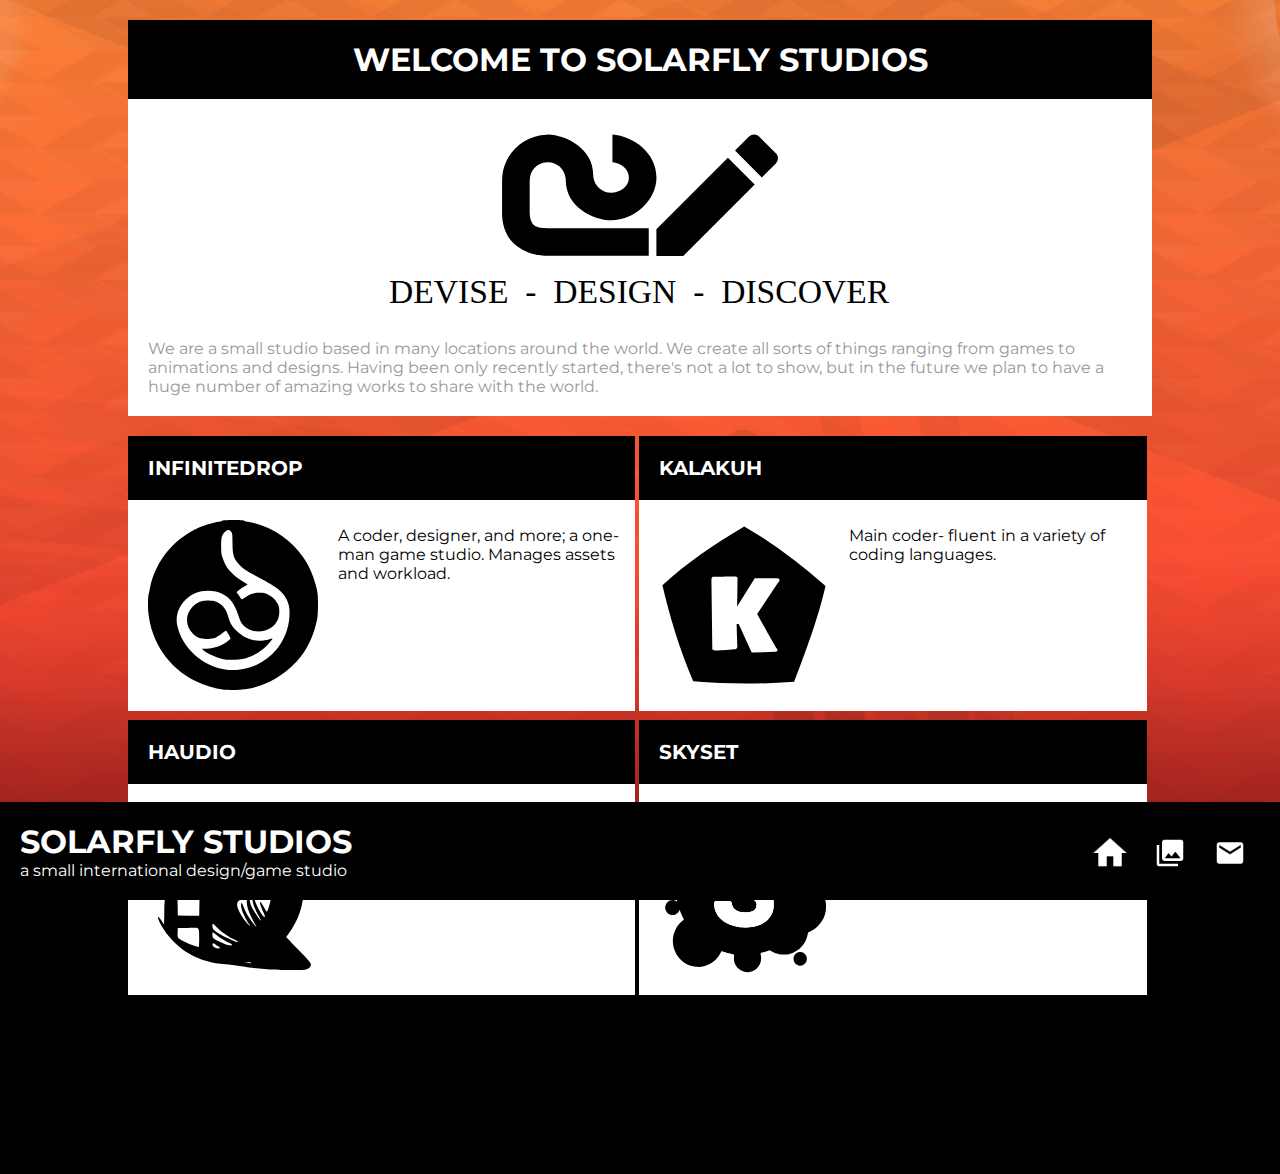
==== index.html @ cde407bc "Home Page Information Added" ====
<!DOCTYPE html>
<html>
    <head>
        <link type="text/css" rel="stylesheet" href="main.css">
        <link href='http://fonts.googleapis.com/css?family=Montserrat:400,700' rel='stylesheet' type='text/css'>
        <link rel="icon" type="image/png" href="favicon.ico">
        <title>Solarfly Studios</title>
    </head>
    <body>
        <div class="title">
            <h1>solarfly studios</h1>
            <p>a small international design/game studio</p>
        </div>
        <div class="nav">
            <table>
                <tr>
                    <td><img class="active" src="Assets/Icons/home.png"></td>
                    <td><a href="#"><img src="Assets/Icons/collections.png"></a></td>
                    <td><a href="#"><img src="Assets/Icons/email.png"></a></td>
                </tr>
            </table>
        </div>
        <div class="content">
            <div class="section">
                <h1>Welcome to Solarfly Studios</h1>
                <img class="centered" src="Assets/Icons/creation.svg">
                <p>We are a small studio based in many locations around the world. We create all sorts of things ranging from games to animations and designs. Having been only recently started, there's not a lot to show, but in the future we plan to have a huge number of amazing works to share with the world.</p>
            </div>
            <ul class="name">
                <li><h1>InfiniteDrop</h1><img src="Assets/Logos/Blank/infinitedrop_blank.svg">
                    <p>A coder, designer, and more; a one-man game studio. Manages assets and workload.</p>
                </li>
                <li><h1>Kalakuh</h1><img src="Assets/Logos/Blank/kalakuh_blank.svg">
                    <p>Main coder- fluent in a variety of coding languages.</p>
                </li>
                <li><h1>Haudio</h1><img src="Assets/Logos/Blank/haudio_blank.svg">
                    <p>A skilled graphic designer who creates the assets used in our games.</p>
                </li>
                <li><h1>Skyset</h1><img src="Assets/Logos/Blank/skyset_blank.svg">
                    <p>I develop the website, do some graphic design, and give ideas for games.</p>
                </li>
            </ul>
            <div class="expander"></div>
        </div>
    </body>
</html>
---- main.css ----
* {
    font-family: "montserrat", sans-serif;
    box-sizing: border-box;
}
body {
    padding: 0;
    margin: 0;
    background-color: black;
    background: black url(Assets/Backgrounds/background.png) no-repeat center center fixed;
    background-size: cover;
    color: white;
}

/*TITLE BAR*/

.title h1, .title p {
    margin: 0;
    color: #fff;
    width: 50%;
}
.title h1 {
    text-transform: uppercase;
}
.title {
    background: black;
    padding: 20px;
    width: 100%;
    position: fixed;
    bottom: 0;
    z-index: 100;
}

/*NAVIGATION*/

.nav table {
    position: fixed;
    float: right;
    right: 20px;
    bottom: 25px;
    border-collapse: collapse;
    color: white;
    z-index: 100;
}
.nav td {
    width: 60px;
    height: 45px;
}
.nav td img {
    transition: all 0.3s;
    -webkit-transition: all 0.3s;
    width: 32px;
    display: block;
    margin: auto;
}
.nav td img:hover {
    width: 40px;
}
@-webkit-keyframes spin {
    from {-webkit-transform: rotateY(0deg);}
    to {-webkit-transform: rotateY(360deg);}
}
.nav td .active {
    animation: spin 2s linear infinite;
    -webkit-animation: spin 2s linear infinite;
    width: 40px;
}

/*PAGE CONTACT*/

.section {
    width: 80%;
    background-color: white;
    margin: 20px auto;
}
.section h1, .name h1 {
    background-color: black;
    text-transform: uppercase;
    padding: 20px;
    margin: 0;
}
.section h1 {
    text-align: center;
}
.section p {
    padding: 20px;
    padding-top: 0;
    color: #999;
    margin: 0;
}
img.centered {
    display: block;
    margin: auto;
    width: 80vmin
}

/*EXPANDER*/

.expander {
    height: 170px;
}

/*NAME TABLE - INDEX.HTML*/

.name {
    list-style: none;
    padding: 0;
    margin: auto;
    width: 80%;
}
.name h1 {
    font-size: 20px;
    z-index: 50;
}
.name li {
    display: inline-block;
    background-color: white;
    width: 49.55%;
    margin-bottom: 5px;
    height: 275px;
    overflow: hidden;
}
.name li img {
    display: block;
    width: 170px;
    margin: 20px;
    float: left;
}
.name li p {
    color: black;
    padding: 10px;
}

/*PAGE SIZE MEDIA QUERY*/

@media (max-width: 640px) {
    .title p {
        display: none;
    }
    .nav table {
        bottom: 35px;
    }
    .nav td {
        width: 50px;    
    }
    .name li {
        width: 100%;
    }
}

@media (max-width: 800px) {
    .name li p {
        display: none;
    }
    .name li img {
        margin: 20px auto;
        float: none;
    }
}
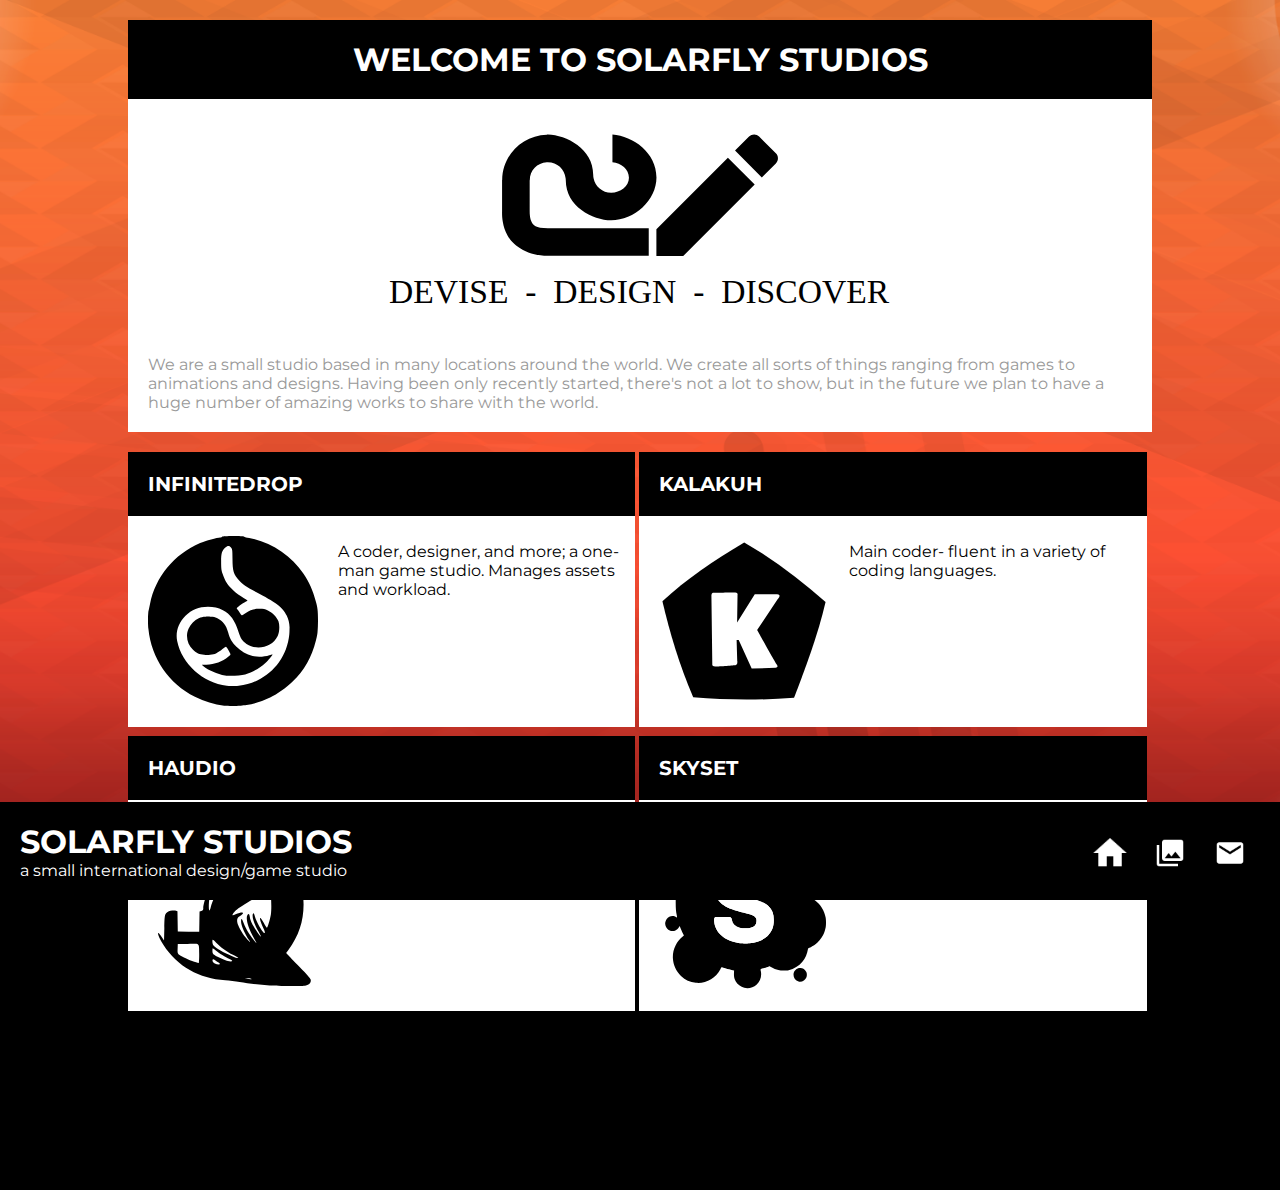
==== commit efb6cada: "Glitch Fix Attempt #2: Decked to decked" ====
--- a/index.html
+++ b/index.html
@@ -7,6 +7,7 @@
         <title>Solarfly Studios</title>
     </head>
     <body>
+        <a href="Game%2520Pages/Decked/decked.html"></a>
         <div class="title">
             <h1>solarfly studios</h1>
             <p>a small international design/game studio</p>
--- a/main.css
+++ b/main.css
@@ -85,7 +85,6 @@
     padding: 20px;
     padding-top: 0;
     color: #999;
-    margin: 0;
 }
 img.centered {
     display: block;
@@ -155,4 +154,20 @@
         margin: 20px auto;
         float: none;
     }
+}
+
+/*GAME PAGES*/
+
+h1 sm {
+    font-size: 15px;
+    margin: 0;
+}
+.no-margin {
+    margin: 0 auto;
+}
+#swfdiv {
+    width: 80%;
+    background: black;
+    padding: 16px;
+    margin: 0;
 }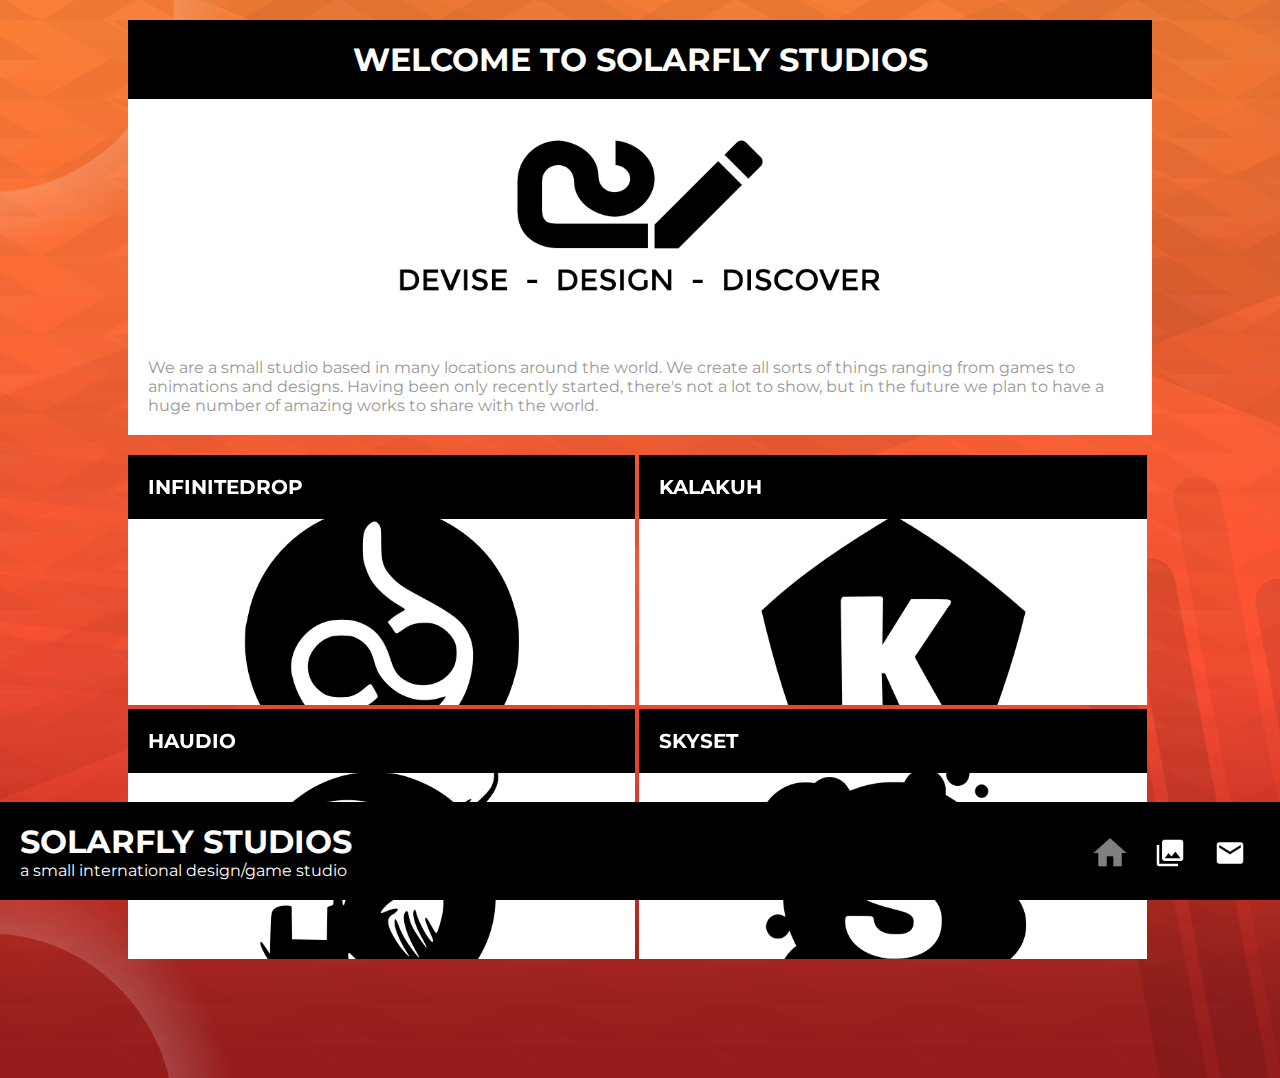
==== commit db546fde: "Major Changes 5/6/2015" ====
--- a/index.html
+++ b/index.html
@@ -4,10 +4,10 @@
         <link type="text/css" rel="stylesheet" href="main.css">
         <link href='http://fonts.googleapis.com/css?family=Montserrat:400,700' rel='stylesheet' type='text/css'>
         <link rel="icon" type="image/png" href="favicon.ico">
+        <meta name="viewport" content="width=device-width, initial-scale=1">
         <title>Solarfly Studios</title>
     </head>
     <body>
-        <a href="Game%2520Pages/Decked/decked.html"></a>
         <div class="title">
             <h1>solarfly studios</h1>
             <p>a small international design/game studio</p>
@@ -24,21 +24,25 @@
         <div class="content">
             <div class="section">
                 <h1>Welcome to Solarfly Studios</h1>
-                <img class="centered" src="Assets/Icons/creation.svg">
+                <img class="centered" src="Assets/Icons/creation.png">
                 <p>We are a small studio based in many locations around the world. We create all sorts of things ranging from games to animations and designs. Having been only recently started, there's not a lot to show, but in the future we plan to have a huge number of amazing works to share with the world.</p>
             </div>
             <ul class="name">
-                <li><h1>InfiniteDrop</h1><img src="Assets/Logos/Blank/infinitedrop_blank.svg">
-                    <p>A coder, designer, and more; a one-man game studio. Manages assets and workload.</p>
+                <li>
+                    <p>A coder, designer, and more; a one-man game studio. Manages assets and workload.</p><h1>InfiniteDrop</h1>
+                    <img src="Assets/Logos/Blank/infinitedrop_blank.png">
                 </li>
-                <li><h1>Kalakuh</h1><img src="Assets/Logos/Blank/kalakuh_blank.svg">
-                    <p>Main coder- fluent in a variety of coding languages.</p>
+                <li>
+                    <p>Main coder- fluent in a variety of coding languages.</p><h1>Kalakuh</h1>
+                    <img src="Assets/Logos/Blank/kalakuh_blank.png">
                 </li>
-                <li><h1>Haudio</h1><img src="Assets/Logos/Blank/haudio_blank.svg">
-                    <p>A skilled graphic designer who creates the assets used in our games.</p>
+                <li>
+                    <p>A skilled graphic designer who creates the assets used in our games.</p><h1>Haudio</h1>
+                    <img src="Assets/Logos/Blank/haudio_blank.png">
                 </li>
-                <li><h1>Skyset</h1><img src="Assets/Logos/Blank/skyset_blank.svg">
-                    <p>I develop the website, do some graphic design, and give ideas for games.</p>
+                <li>
+                    <p>I develop the website, do some graphic design, and give ideas for games.</p><h1>Skyset</h1>
+                    <img src="Assets/Logos/Blank/skyset_blank.png">
                 </li>
             </ul>
             <div class="expander"></div>
--- a/main.css
+++ b/main.css
@@ -5,10 +5,17 @@
 body {
     padding: 0;
     margin: 0;
-    background-color: black;
-    background: black url(Assets/Backgrounds/background.png) no-repeat center center fixed;
+    background: url(Assets/Backgrounds/background.png) black;
     background-size: cover;
     color: white;
+}
+.background {
+    perspective: 1px;
+}
+.background img {
+    position: absolute;
+    z-index: -1;
+    transform: translateZ(-1px) scale(2.4);
 }
 
 /*TITLE BAR*/
@@ -55,14 +62,9 @@
 .nav td img:hover {
     width: 40px;
 }
-@-webkit-keyframes spin {
-    from {-webkit-transform: rotateY(0deg);}
-    to {-webkit-transform: rotateY(360deg);}
-}
 .nav td .active {
-    animation: spin 2s linear infinite;
-    -webkit-animation: spin 2s linear infinite;
     width: 40px;
+    opacity: 0.5;
 }
 
 /*PAGE CONTACT*/
@@ -82,20 +84,20 @@
     text-align: center;
 }
 .section p {
+    color: #999;
     padding: 20px;
-    padding-top: 0;
-    color: #999;
+    
 }
-img.centered {
+.section img.centered {
     display: block;
-    margin: auto;
-    width: 80vmin
+    margin: 10px auto;
+    width: 50vmax;
 }
 
 /*EXPANDER*/
 
 .expander {
-    height: 170px;
+    height: 115px;
 }
 
 /*NAME TABLE - INDEX.HTML*/
@@ -105,33 +107,64 @@
     padding: 0;
     margin: auto;
     width: 80%;
+    -webkit-transform-style: preserve-3d;
 }
 .name h1 {
     font-size: 20px;
-    z-index: 50;
+    overflow: none;
+    width: 100%;
 }
 .name li {
     display: inline-block;
     background-color: white;
     width: 49.55%;
-    margin-bottom: 5px;
-    height: 275px;
     overflow: hidden;
+    position: relative;
+    z-index: 0;
+    perspective: 1px;
+    cursor: default;
+    max-height: 250px;
 }
-.name li img {
+.name img {
     display: block;
-    width: 170px;
-    margin: 20px;
-    float: left;
+    margin: 20px auto;
+    max-width: 275px;
+    top: 30px;
+    position: relative;
+    z-index: 3;
 }
-.name li p {
+.name p {
     color: black;
-    padding: 10px;
+    width: 100%;
+    height: 80px;
+    top: -100%;
+    padding: 25px;
+    background-color: white;
+    transform: translateZ(-1px) scale(2);
+    
+}
+.name p, .name h1 {
+    position: absolute;
+    z-index: 4;
+}
+.name img, .name h1, .name p {
+    transition: all 0.4s;
+    -webkit-transition: all 0.4s;
+}
+.name li:hover > h1 {
+    transform: translateY(190px);
+    -webkit-transform: translateY(190px);
+    padding-right: 80vmin;
+}
+.name li:hover > p {
+    top: 0;
+    height: 200px;
 }
 
 /*PAGE SIZE MEDIA QUERY*/
 
-@media (max-width: 640px) {
+
+@media (max-width: 690px) {
     .title p {
         display: none;
     }
@@ -144,15 +177,8 @@
     .name li {
         width: 100%;
     }
-}
-
-@media (max-width: 800px) {
-    .name li p {
-        display: none;
-    }
-    .name li img {
-        margin: 20px auto;
-        float: none;
+    .expander {
+        height: 140px;    
     }
 }
 
@@ -168,6 +194,6 @@
 #swfdiv {
     width: 80%;
     background: black;
-    padding: 16px;
+    padding: 52px;
     margin: 0;
 }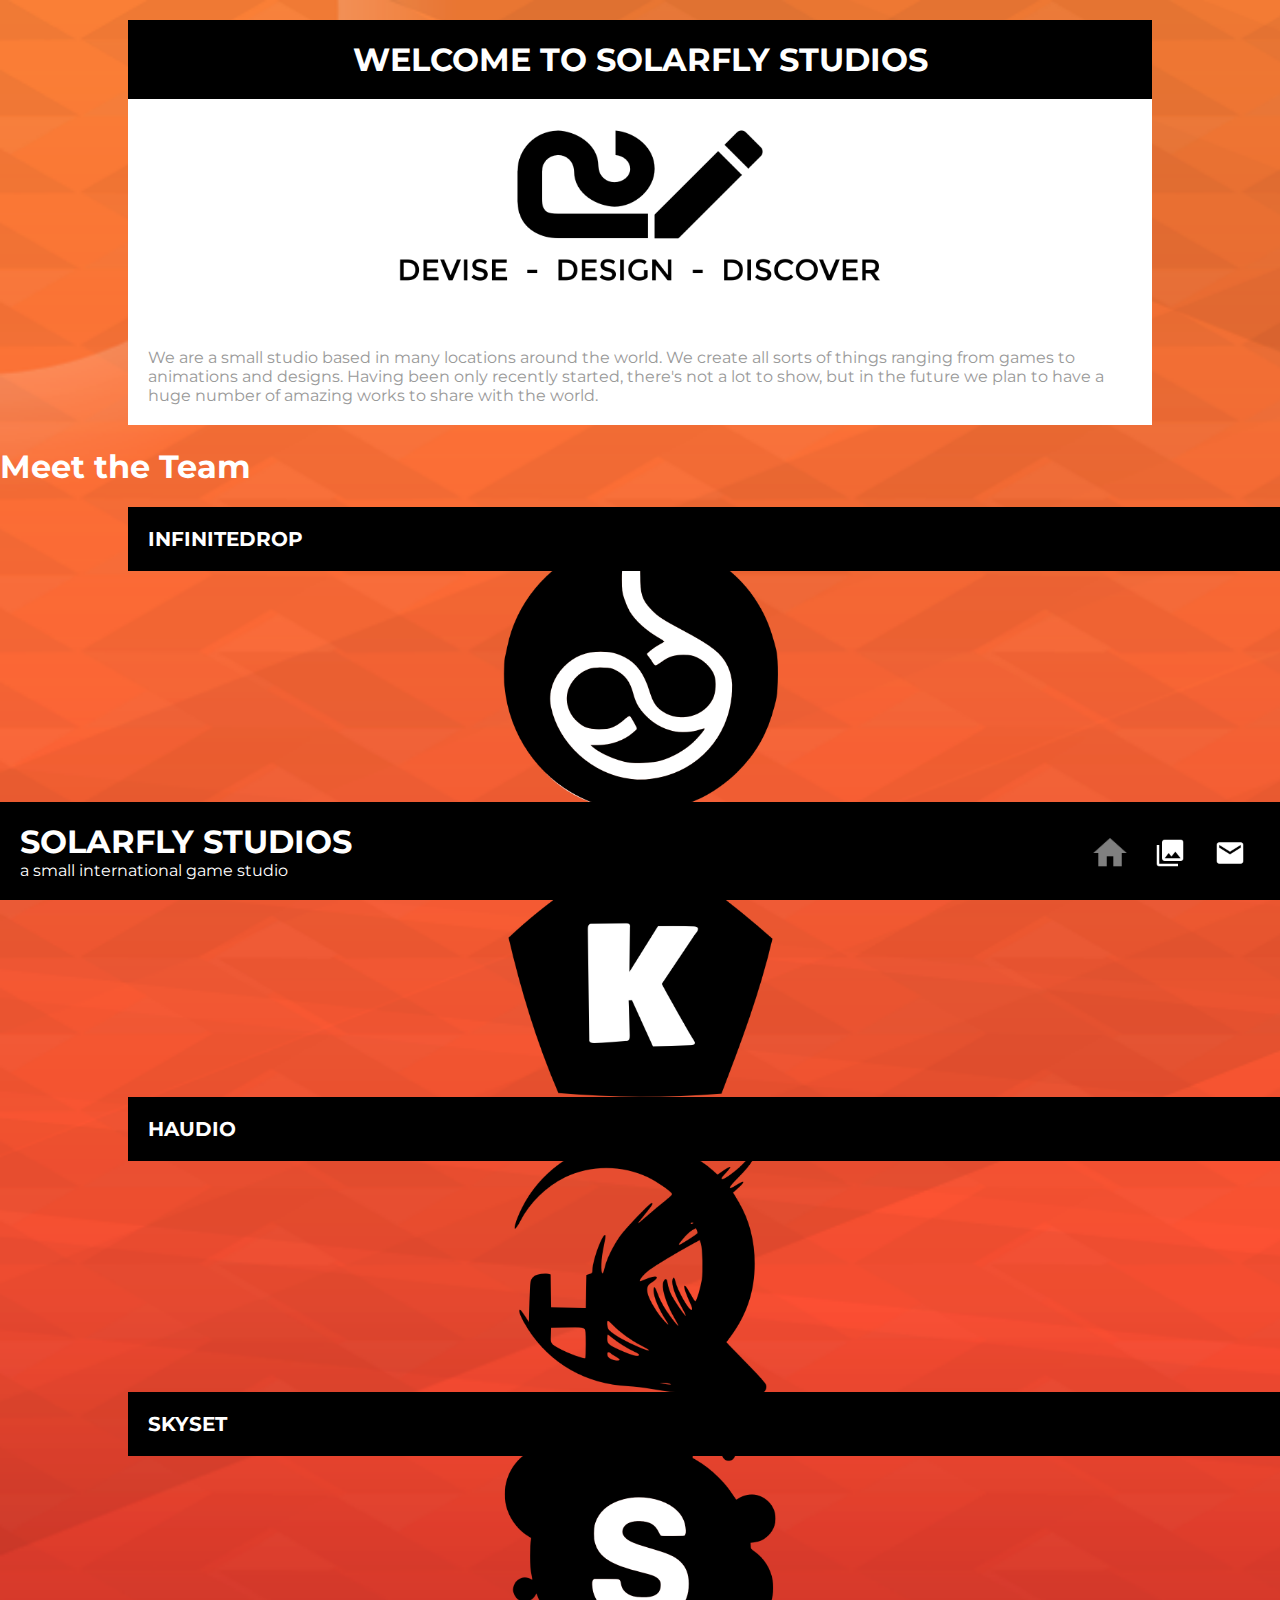
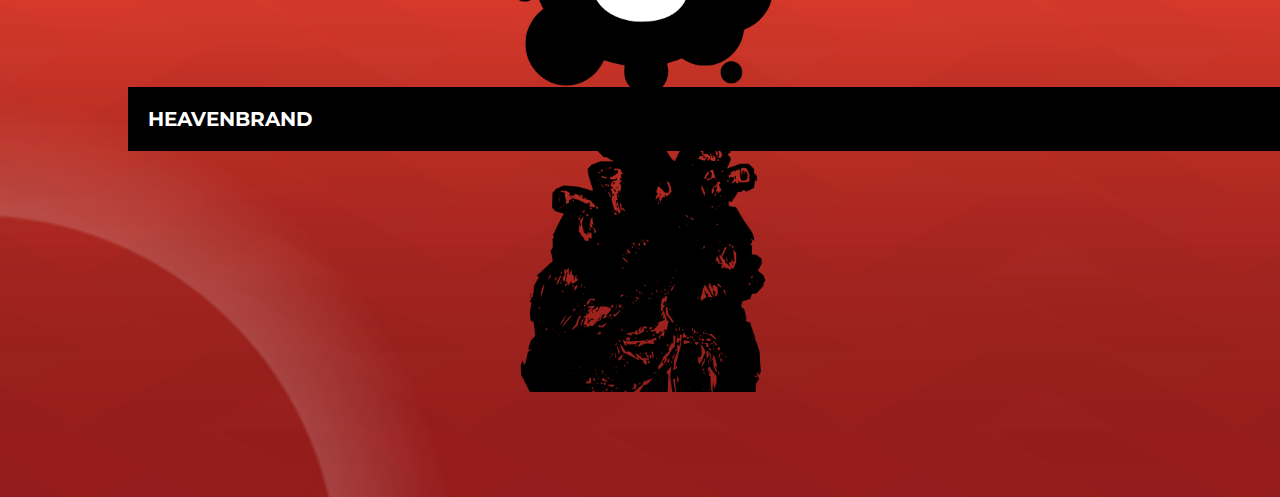
==== commit 8fb62dee: "Member Changes + Heavenbrand" ====
--- a/index.html
+++ b/index.html
@@ -10,7 +10,7 @@
     <body>
         <div class="title">
             <h1>solarfly studios</h1>
-            <p>a small international design/game studio</p>
+            <p>a small international game studio</p>
         </div>
         <div class="nav">
             <table>
@@ -27,24 +27,31 @@
                 <img class="centered" src="Assets/Icons/creation.png">
                 <p>We are a small studio based in many locations around the world. We create all sorts of things ranging from games to animations and designs. Having been only recently started, there's not a lot to show, but in the future we plan to have a huge number of amazing works to share with the world.</p>
             </div>
-            <ul class="name">
-                <li>
-                    <p>A coder, designer, and more; a one-man game studio. Manages assets and workload.</p><h1>InfiniteDrop</h1>
+            <h1 class="sectiontitle">Meet the Team</h1>
+            <div class="name">
+                <div class="list">
+                <div>
+                    <p>A coder, designer, and composer. Acts primarily as a manager.</p><h1>InfiniteDrop</h1>
                     <img src="Assets/Logos/Blank/infinitedrop_blank.png">
-                </li>
-                <li>
+                </div>
+                <div>
                     <p>Main coder- fluent in a variety of coding languages.</p><h1>Kalakuh</h1>
                     <img src="Assets/Logos/Blank/kalakuh_blank.png">
-                </li>
-                <li>
-                    <p>A skilled graphic designer who creates the assets used in our games.</p><h1>Haudio</h1>
+                </div>
+                <div>
+                    <p>A skilled designer, lead artist for the team.</p><h1>Haudio</h1>
                     <img src="Assets/Logos/Blank/haudio_blank.png">
-                </li>
-                <li>
-                    <p>I develop the website, do some graphic design, and give ideas for games.</p><h1>Skyset</h1>
+                </div>
+                <div>
+                    <p>Lead web designer and secondary artist.</p><h1>Skyset</h1>
                     <img src="Assets/Logos/Blank/skyset_blank.png">
-                </li>
-            </ul>
+                </div>
+                <div>
+                    <p>Incredible artist and composer; works as lead composer.</p><h1>Heavenbrand</h1>
+                    <img src="Assets/Logos/Blank/heavenbrand_blank.png">
+                </div>
+                </div>
+            </div>
             <div class="expander"></div>
         </div>
     </body>
--- a/main.css
+++ b/main.css
@@ -1,44 +1,53 @@
 * {
     font-family: "montserrat", sans-serif;
-    box-sizing: border-box;
-}
+    -moz-box-sizing: border-box;
+    box-sizing: border-box
+    }
+
 body {
     padding: 0;
     margin: 0;
     background: url(Assets/Backgrounds/background.png) black;
+    -webkit-background-size: cover;
     background-size: cover;
-    color: white;
-}
+    color: white
+    }
+
 .background {
-    perspective: 1px;
-}
+    perspective: 1px
+    }
+
 .background img {
     position: absolute;
     z-index: -1;
-    transform: translateZ(-1px) scale(2.4);
-}
+    -moz-transform: translatez(-1px) scale(2.4);
+    -ms-transform: translatez(-1px) scale(2.4);
+    -o-transform: translatez(-1px) scale(2.4);
+    -webkit-transform: translatez(-1px) scale(2.4);
+    transform: translatez(-1px) scale(2.4)
+    }
 
 /*TITLE BAR*/
-
 .title h1, .title p {
     margin: 0;
     color: #fff;
-    width: 50%;
-}
+    width: 50%
+    }
+
 .title h1 {
-    text-transform: uppercase;
-}
+    text-transform: uppercase
+    }
+
 .title {
     background: black;
     padding: 20px;
     width: 100%;
     position: fixed;
     bottom: 0;
-    z-index: 100;
-}
+    z-index: 100
+    }
 
 /*NAVIGATION*/
-
 .nav table {
     position: fixed;
     float: right;
@@ -46,74 +55,84 @@
     bottom: 25px;
     border-collapse: collapse;
     color: white;
-    z-index: 100;
-}
+    z-index: 100
+    }
+
 .nav td {
     width: 60px;
-    height: 45px;
-}
+    height: 45px
+    }
+
 .nav td img {
+    -moz-transition: all 0.3s;
+    -o-transition: all 0.3s;
+    -webkit-transition: all 0.3s;
     transition: all 0.3s;
-    -webkit-transition: all 0.3s;
     width: 32px;
     display: block;
-    margin: auto;
-}
+    margin: auto
+    }
+
 .nav td img:hover {
-    width: 40px;
-}
+    width: 40px
+    }
+
 .nav td .active {
     width: 40px;
-    opacity: 0.5;
-}
+    -ms-filter: "progid:DXImageTransform.Microsoft.Alpha(Opacity=50)";
+    filter: alpha(opacity=50);
+    opacity: 0.5
+    }
 
 /*PAGE CONTACT*/
-
 .section {
     width: 80%;
     background-color: white;
-    margin: 20px auto;
-}
+    margin: 20px auto
+    }
+
 .section h1, .name h1 {
     background-color: black;
     text-transform: uppercase;
     padding: 20px;
-    margin: 0;
-}
+    margin: 0
+    }
+
 .section h1 {
-    text-align: center;
-}
+    text-align: center
+    }
+
 .section p {
     color: #999;
-    padding: 20px;
-    
-}
+    padding: 20px
+    }
+
 .section img.centered {
     display: block;
-    margin: 10px auto;
-    width: 50vmax;
-}
+    margin: auto;
+    width: 50vmax
+    }
 
 /*EXPANDER*/
-
 .expander {
-    height: 115px;
-}
+    height: 115px
+    }
 
 /*NAME TABLE - INDEX.HTML*/
-
 .name {
     list-style: none;
     padding: 0;
     margin: auto;
     width: 80%;
-    -webkit-transform-style: preserve-3d;
-}
+    }
+
 .name h1 {
     font-size: 20px;
     overflow: none;
     width: 100%;
-}
+    z-index: 4
+    }
+
 .name li {
     display: inline-block;
     background-color: white;
@@ -123,16 +142,18 @@
     z-index: 0;
     perspective: 1px;
     cursor: default;
-    max-height: 250px;
-}
+    max-height: 250px
+    }
+
 .name img {
     display: block;
     margin: 20px auto;
     max-width: 275px;
     top: 30px;
     position: relative;
-    z-index: 3;
-}
+    z-index: 1
+    }
+
 .name p {
     color: black;
     width: 100%;
@@ -140,60 +161,53 @@
     top: -100%;
     padding: 25px;
     background-color: white;
-    transform: translateZ(-1px) scale(2);
-    
-}
+    -moz-transform: translatez(-1px) scale(2);
+    -ms-transform: translatez(-1px) scale(2);
+    -o-transform: translatez(-1px) scale(2);
+    -webkit-transform: translatez(-1px) scale(2);
+    transform: translatez(-1px) scale(2);
+    z-index: 3
+    }
+
 .name p, .name h1 {
-    position: absolute;
-    z-index: 4;
-}
+    position: absolute
+    }
+
 .name img, .name h1, .name p {
-    transition: all 0.4s;
+    -moz-transition: all 0.4s;
+    -o-transition: all 0.4s;
     -webkit-transition: all 0.4s;
-}
+    transition: all 0.4s
+    }
+
 .name li:hover > h1 {
-    transform: translateY(190px);
-    -webkit-transform: translateY(190px);
-    padding-right: 80vmin;
-}
+    -moz-transform: translatey(190px);
+    -ms-transform: translatey(190px);
+    -o-transform: translatey(190px);
+    -webkit-transform: translatey(190px);
+    transform: translatey(190px);
+    padding-right: 800px
+    }
+
 .name li:hover > p {
     top: 0;
-    height: 200px;
-}
+    height: 200px
+    }
 
 /*PAGE SIZE MEDIA QUERY*/
-
-
-@media (max-width: 690px) {
-    .title p {
-        display: none;
-    }
-    .nav table {
-        bottom: 35px;
-    }
-    .nav td {
-        width: 50px;    
-    }
-    .name li {
-        width: 100%;
-    }
-    .expander {
-        height: 140px;    
-    }
-}
-
 /*GAME PAGES*/
-
 h1 sm {
     font-size: 15px;
-    margin: 0;
-}
+    margin: 0
+    }
+
 .no-margin {
-    margin: 0 auto;
-}
+    margin: 0 auto
+    }
+
 #swfdiv {
     width: 80%;
     background: black;
     padding: 52px;
-    margin: 0;
-}+    margin: 0
+    }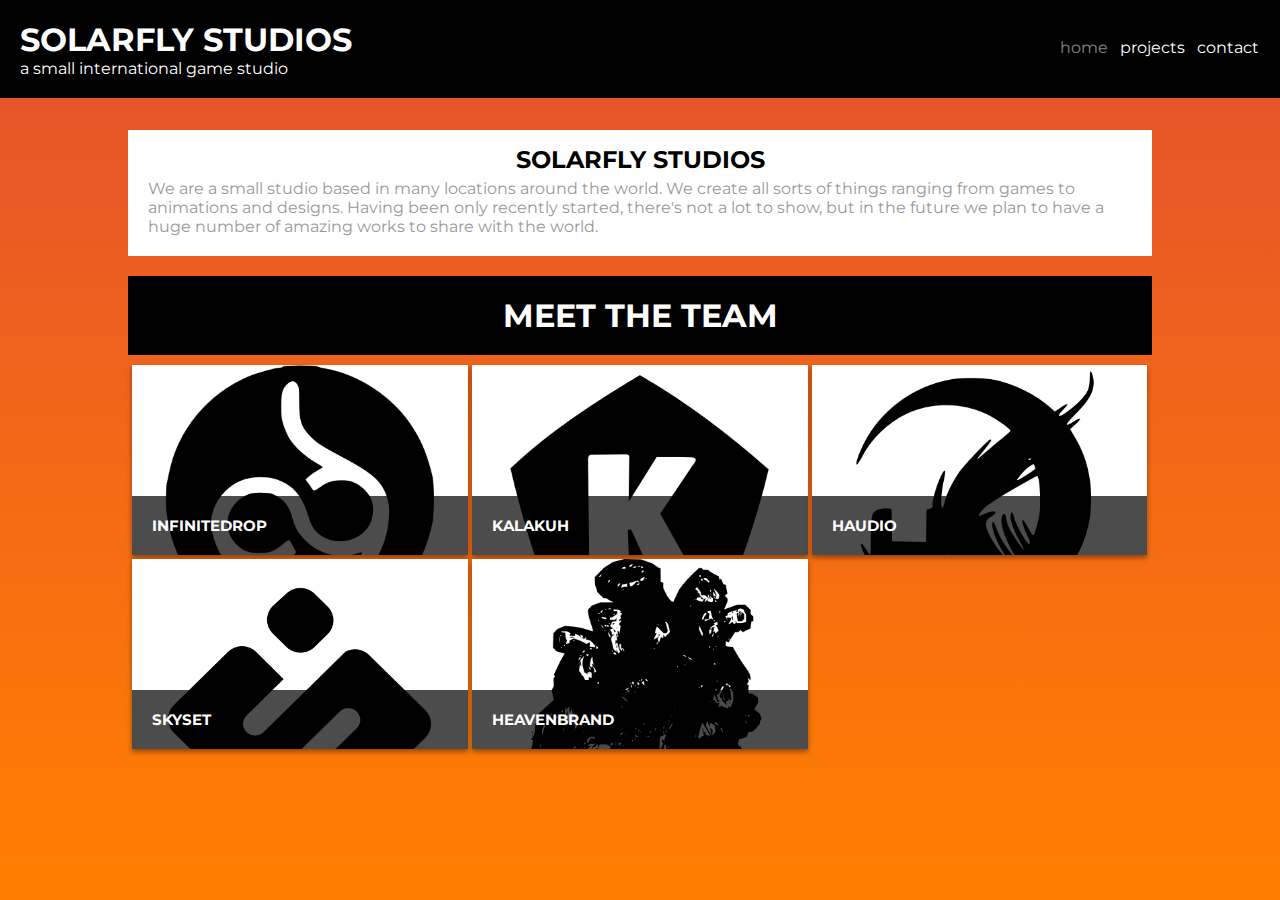
==== commit 6b36de6e: "Final Redesign" ====
--- a/index.html
+++ b/index.html
@@ -15,23 +15,23 @@
         <div class="nav">
             <table>
                 <tr>
-                    <td><img class="active" src="Assets/Icons/home.png"></td>
-                    <td><a href="#"><img src="Assets/Icons/collections.png"></a></td>
-                    <td><a href="#"><img src="Assets/Icons/email.png"></a></td>
+                    <td><a href="#" class="active">home</a></td>
+                    <td><a href="projects.html">projects</a></td>
+                    <td><a href="#">contact</a></td>
                 </tr>
             </table>
         </div>
+        <div class="expander"></div>
         <div class="content">
             <div class="section">
-                <h1>Welcome to Solarfly Studios</h1>
-                <img class="centered" src="Assets/Icons/creation.png">
+                <h2>SOLARFLY STUDIOS</h2>
                 <p>We are a small studio based in many locations around the world. We create all sorts of things ranging from games to animations and designs. Having been only recently started, there's not a lot to show, but in the future we plan to have a huge number of amazing works to share with the world.</p>
             </div>
             <h1 class="sectiontitle">Meet the Team</h1>
             <div class="name">
                 <div class="list">
                 <div>
-                    <p>A coder, designer, and composer. Acts primarily as a manager.</p><h1>InfiniteDrop</h1>
+                    <p>A one-man game studio; codes, designs, and manages media and members.</p><h1>InfiniteDrop</h1>
                     <img src="Assets/Logos/Blank/infinitedrop_blank.png">
                 </div>
                 <div>
@@ -47,12 +47,11 @@
                     <img src="Assets/Logos/Blank/skyset_blank.png">
                 </div>
                 <div>
-                    <p>Incredible artist and composer; works as lead composer.</p><h1>Heavenbrand</h1>
+                    <p>Incredible artist; works as lead composer.</p><h1>Heavenbrand</h1>
                     <img src="Assets/Logos/Blank/heavenbrand_blank.png">
                 </div>
                 </div>
             </div>
-            <div class="expander"></div>
         </div>
     </body>
 </html>--- a/main.css
+++ b/main.css
@@ -6,25 +6,9 @@
 
 body {
     padding: 0;
-    margin: 0;
-    background: url(Assets/Backgrounds/background.png) black;
-    -webkit-background-size: cover;
-    background-size: cover;
+    margin: 130px 0 20px 0;
+    background: linear-gradient(rgb(229, 79, 47),rgb(255, 128, 0)) fixed;
     color: white
-    }
-
-.background {
-    perspective: 1px
-    }
-
-.background img {
-    position: absolute;
-    z-index: -1;
-    -moz-transform: translatez(-1px) scale(2.4);
-    -ms-transform: translatez(-1px) scale(2.4);
-    -o-transform: translatez(-1px) scale(2.4);
-    -webkit-transform: translatez(-1px) scale(2.4);
-    transform: translatez(-1px) scale(2.4)
     }
 
 /*TITLE BAR*/
@@ -40,10 +24,10 @@
 
 .title {
     background: black;
+    top: 0;
     padding: 20px;
     width: 100%;
     position: fixed;
-    bottom: 0;
     z-index: 100
     }
 
@@ -52,36 +36,50 @@
     position: fixed;
     float: right;
     right: 20px;
-    bottom: 25px;
+    top: 25px;
     border-collapse: collapse;
     color: white;
     z-index: 100
     }
-
 .nav td {
     width: 60px;
-    height: 45px
-    }
-
-.nav td img {
-    -moz-transition: all 0.3s;
-    -o-transition: all 0.3s;
-    -webkit-transition: all 0.3s;
-    transition: all 0.3s;
-    width: 32px;
-    display: block;
-    margin: auto
-    }
-
-.nav td img:hover {
-    width: 40px
-    }
-
-.nav td .active {
+    height: 45px;
+    border-left: rgba(0,0,0,0) solid 10px;
+    }
+
+.nav td a {
+    color: white;
+    text-decoration: none;
+    transition: 0.3s color
+    }
+.nav td a:hover {
+    color: rgb(229, 79, 47);
+}
+.nav td a.active {
+    color: white;
+    cursor: default;
     width: 40px;
     -ms-filter: "progid:DXImageTransform.Microsoft.Alpha(Opacity=50)";
     filter: alpha(opacity=50);
+    -ms-filter: "progid:DXImageTransform.Microsoft.Alpha(Opacity=50)";
+    filter: alpha(opacity=50);
     opacity: 0.5
+    }
+.nav h2 {
+    position: fixed;
+    font-size: 15px;
+    top: 500px;
+    z-index: 7;
+}
+
+/*UNIVERSAL ELEMENTS*/
+h1.sectiontitle {
+    background-color: black;
+    text-transform: uppercase;
+    padding: 20px;
+    margin: 10px auto;
+    width: 80%;
+    text-align: center
     }
 
 /*PAGE CONTACT*/
@@ -97,108 +95,197 @@
     padding: 20px;
     margin: 0
     }
-
-.section h1 {
+.section h2 {
+    position: relative;
+    color: black;
+    background-color: white;
+    top: 15px;
+}
+.section h1, h2 {
     text-align: center
     }
 
 .section p {
     color: #999;
-    padding: 20px
+    padding: 20px;
+    padding-top: 0;
     }
 
 .section img.centered {
     display: block;
-    margin: auto;
-    width: 50vmax
-    }
-
-/*EXPANDER*/
-.expander {
-    height: 115px
+    margin: 20px auto 0 auto;
+    width: 70vw
+    }
+
+.section img + p {
+    margin-top: 0
     }
 
 /*NAME TABLE - INDEX.HTML*/
 .name {
-    list-style: none;
     padding: 0;
     margin: auto;
-    width: 80%;
+    width: 80%
+    }
+
+.name .list {
+    position: relative;
+    left: 0.3vw
     }
 
 .name h1 {
-    font-size: 20px;
+    bottom: 0;
+    font-size: 15px;
     overflow: none;
     width: 100%;
+    background-color: rgba(0,0,0,0.7);
     z-index: 4
     }
 
-.name li {
+.name .list div {
     display: inline-block;
     background-color: white;
-    width: 49.55%;
     overflow: hidden;
     position: relative;
     z-index: 0;
-    perspective: 1px;
     cursor: default;
-    max-height: 250px
+    height: 190px;
+    width: 32.8%;
+    margin-right: 0;
+    box-shadow: 0 3px 5px rgba(0,0,0,0.4);
     }
 
 .name img {
-    display: block;
-    margin: 20px auto;
-    max-width: 275px;
-    top: 30px;
-    position: relative;
-    z-index: 1
+    width: 80%;
+    bottom: 0;
+    position: relative;
+    z-index: -1;
+    margin: auto;
+    display: block
     }
 
 .name p {
     color: black;
     width: 100%;
-    height: 80px;
-    top: -100%;
+    height: 110%;
+    top: -120%;
     padding: 25px;
-    background-color: white;
-    -moz-transform: translatez(-1px) scale(2);
-    -ms-transform: translatez(-1px) scale(2);
-    -o-transform: translatez(-1px) scale(2);
-    -webkit-transform: translatez(-1px) scale(2);
-    transform: translatez(-1px) scale(2);
+    background-color: rgba(255,255,255,0.97);
     z-index: 3
-    }
+}
 
 .name p, .name h1 {
     position: absolute
-    }
-
-.name img, .name h1, .name p {
-    -moz-transition: all 0.4s;
-    -o-transition: all 0.4s;
-    -webkit-transition: all 0.4s;
-    transition: all 0.4s
-    }
-
-.name li:hover > h1 {
-    -moz-transform: translatey(190px);
-    -ms-transform: translatey(190px);
-    -o-transform: translatey(190px);
-    -webkit-transform: translatey(190px);
-    transform: translatey(190px);
-    padding-right: 800px
-    }
-
-.name li:hover > p {
-    top: 0;
-    height: 200px
-    }
+}
+.name p, .name div, .name h1 {
+    transition: all 0.3s;
+    -webkit-transition: all 0.3s;
+}
+
+.name .list div:hover {
+    box-shadow: 0 4px 25px rgba(0,0,0,0.4);
+}
+.name .list div:hover > p {
+    top: -20px;
+    }
+.name .list div:hover > h1 {
+    padding: 5px 20px;
+}
 
 /*PAGE SIZE MEDIA QUERY*/
+
+@media screen and (max-width: 690px) {
+    .title p {
+        display: none;
+    }
+    .nav table {
+        margin-bottom: -4px;
+    }
+    .nav td {
+        width: 50px;    
+        display: block;
+        width: 100px;
+        height: 25px;
+        text-align: center;
+    }
+    .name img {
+        left: 0;
+        width: 150px;
+    }
+    .name .list {
+        left:0;    
+    }
+    .name .list div {
+        width: 49%;
+    }
+    body {
+        margin-top: 140px;    
+    }
+}
+
+/*PROJECTS*/
+
+.game {
+    margin: auto;
+    margin-bottom: 25px;
+    height: 300px;
+    background-color: white;
+    position: relative;
+    box-shadow: 0 3px 5px rgba(0,0,0,0.4);
+    transition: 0.3s box-shadow;
+    overflow: hidden;
+    width: 65%;
+}
+.game.time {
+    background: white url(Assets/Logos/Time4You/time4you2.png) no-repeat;
+    background-size: cover;
+    background-position: center;
+}
+.game.deck {
+    background: white url(Assets/Logos/DECKED/decked2.png) center center;
+    background-size: cover;
+}
+.game .desc {
+    position: absolute;
+    bottom: 0;
+    width: 100%;
+    background: linear-gradient(rgba(0,0,0,0.6),rgba(0,0,0,0.6));
+    padding: 5px;
+    padding-bottom: 0px;
+    z-index: 5;
+}
+.game .desc h1 {
+    text-align: left;
+    margin-top: 6px;
+    font-size: 25px;
+    padding: 0 10px;
+    background: none;
+}
+.game .desc p {
+    color: white;
+    padding-left: 10px;
+    padding-bottom: 10px;
+    margin: 0;
+    position: relative;
+    font-size: 15px;
+    overflow: hidden;
+    height: 75%;
+}
+.game:hover {
+    box-shadow: 0 6px 15px rgba(0,0,0,0.4);
+}
+.game a {
+    position: absolute;
+    width: 100%;
+    height: 100%;
+    z-index: 8;
+}
+
 /*GAME PAGES*/
+
 h1 sm {
     font-size: 15px;
-    margin: 0
+    margin-top: -10px;
     }
 
 .no-margin {
@@ -207,7 +294,9 @@
 
 #swfdiv {
     width: 80%;
+    height: 600px;
     background: black;
-    padding: 52px;
-    margin: 0
-    }+    margin: auto;
+    }
+iframe {
+}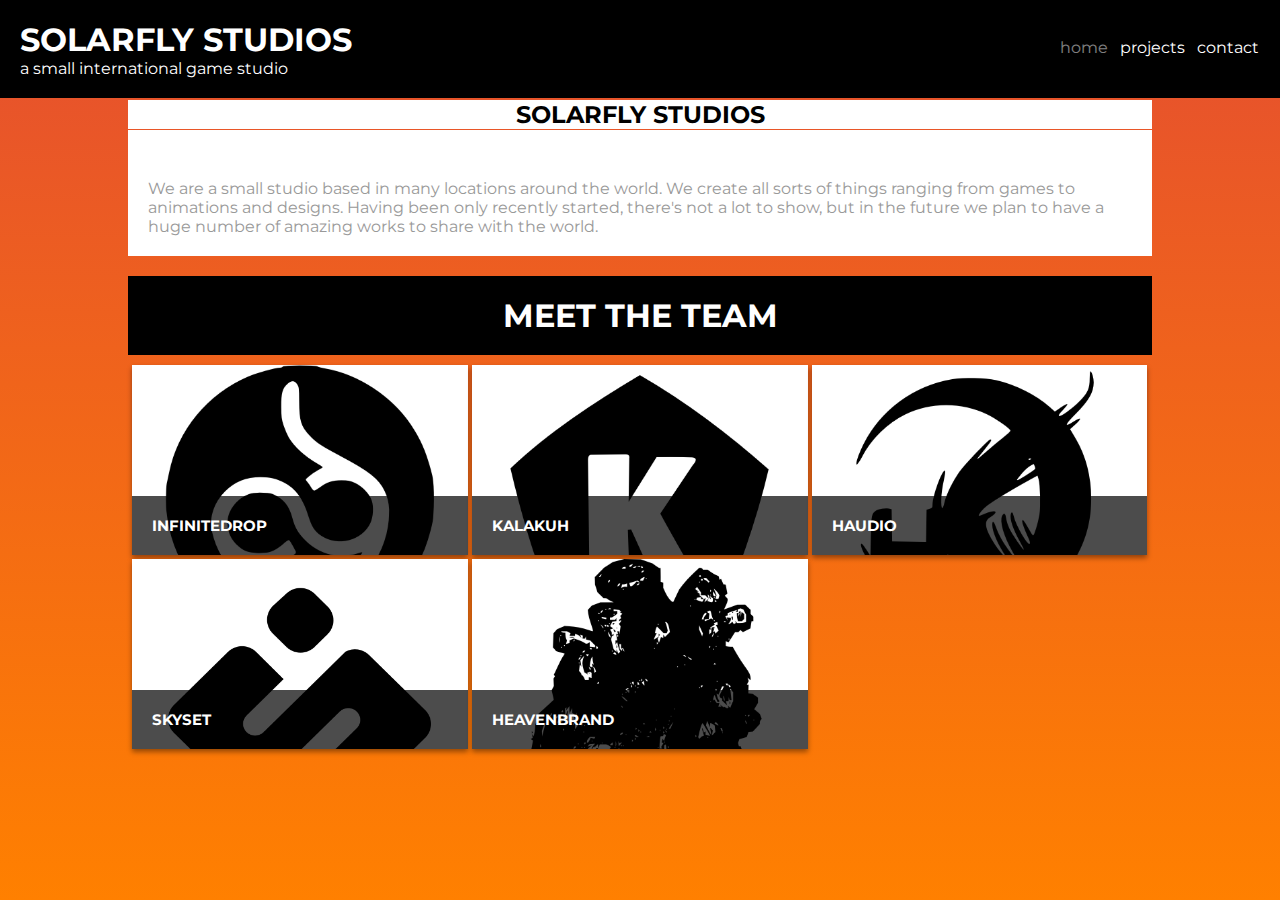
==== commit 85e805c9: "Linked Pages + Time4You" ====
--- a/index.html
+++ b/index.html
@@ -17,7 +17,7 @@
                 <tr>
                     <td><a href="#" class="active">home</a></td>
                     <td><a href="projects.html">projects</a></td>
-                    <td><a href="#">contact</a></td>
+                    <td><a href="contact.html">contact</a></td>
                 </tr>
             </table>
         </div>
--- a/main.css
+++ b/main.css
@@ -99,7 +99,8 @@
     position: relative;
     color: black;
     background-color: white;
-    top: 15px;
+    padding; 0;
+    top: -30px;
 }
 .section h1, h2 {
     text-align: center
@@ -281,6 +282,28 @@
     z-index: 8;
 }
 
+/*CONTACT*/
+.links {
+    position: relative;
+    table-layout: fixed;
+    border-collapse: collapse;
+    width: 95%;
+    margin: auto;
+    margin-bottom: 5px;
+}
+.links a {
+    display: table-cell;
+    background: black;
+    color: white;
+    text-decoration: none;
+    padding: 20px;
+    border-radius: 5px;
+    transition: 0.3s background-color;
+}
+.links a:hover {
+    background-color: rgb(229,79,47);
+}
+
 /*GAME PAGES*/
 
 h1 sm {
@@ -297,6 +320,4 @@
     height: 600px;
     background: black;
     margin: auto;
-    }
-iframe {
-}+    }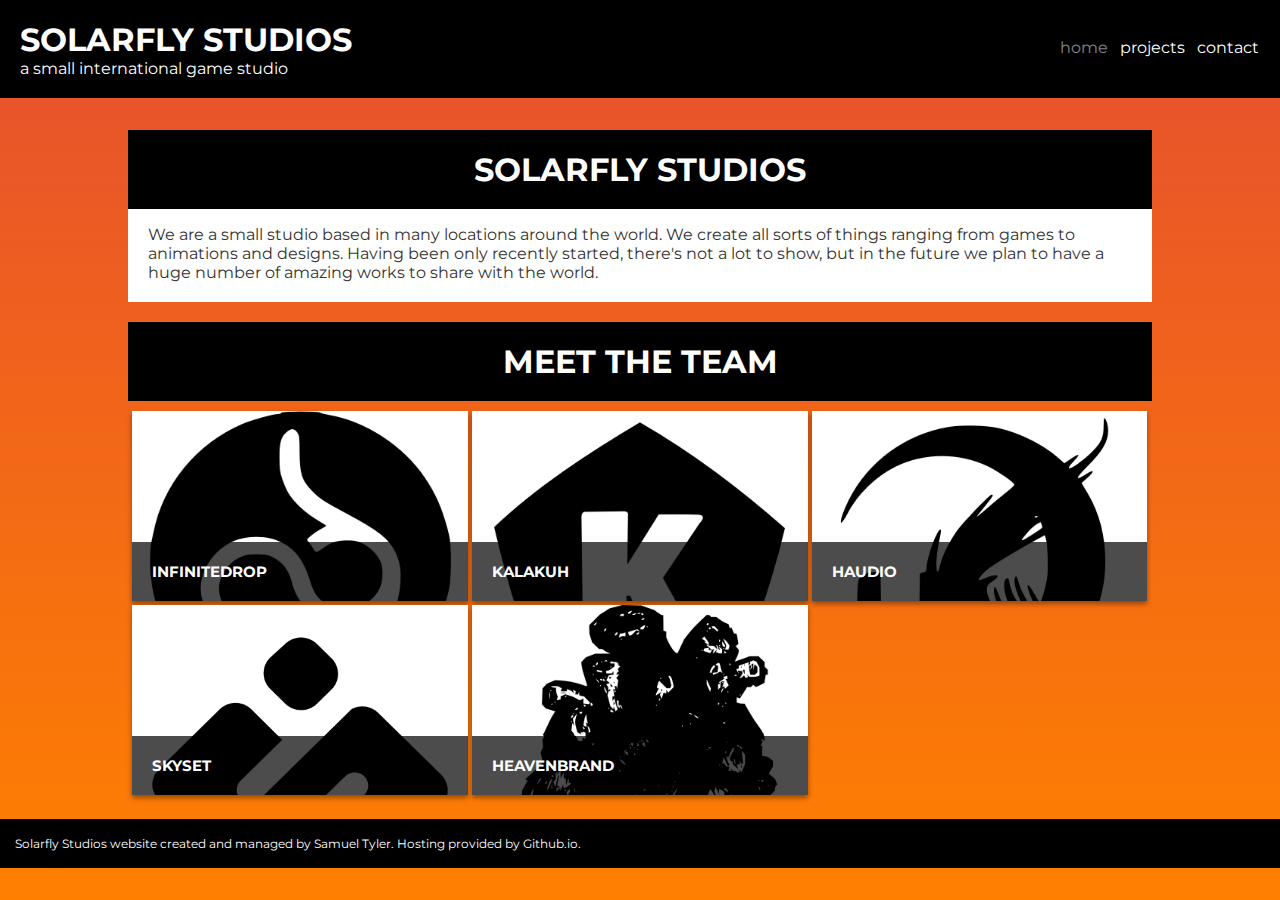
==== commit ce042cb6: "Finalized" ====
--- a/index.html
+++ b/index.html
@@ -24,34 +24,42 @@
         <div class="expander"></div>
         <div class="content">
             <div class="section">
-                <h2>SOLARFLY STUDIOS</h2>
+                <h1>SOLARFLY STUDIOS</h1>
                 <p>We are a small studio based in many locations around the world. We create all sorts of things ranging from games to animations and designs. Having been only recently started, there's not a lot to show, but in the future we plan to have a huge number of amazing works to share with the world.</p>
             </div>
             <h1 class="sectiontitle">Meet the Team</h1>
             <div class="name">
                 <div class="list">
                 <div>
+                    <a href="https://twitter.com/InfiniteDropM"></a>
                     <p>A one-man game studio; codes, designs, and manages media and members.</p><h1>InfiniteDrop</h1>
                     <img src="Assets/Logos/Blank/infinitedrop_blank.png">
                 </div>
                 <div>
+                    <a href="https://twitter.com/kalakuh_"></a>
                     <p>Main coder- fluent in a variety of coding languages.</p><h1>Kalakuh</h1>
                     <img src="Assets/Logos/Blank/kalakuh_blank.png">
                 </div>
                 <div>
+                    <a href="https://plus.google.com/118302691932315166480/posts"></a>
                     <p>A skilled designer, lead artist for the team.</p><h1>Haudio</h1>
                     <img src="Assets/Logos/Blank/haudio_blank.png">
                 </div>
                 <div>
+                    <a href="https://plus.google.com/u/0/111110316528411375466/posts"></a>
                     <p>Lead web designer and secondary artist.</p><h1>Skyset</h1>
                     <img src="Assets/Logos/Blank/skyset_blank.png">
                 </div>
                 <div>
+                    <a href="https://plus.google.com/+HeavenBrand/posts"></a>
                     <p>Incredible artist; works as lead composer.</p><h1>Heavenbrand</h1>
                     <img src="Assets/Logos/Blank/heavenbrand_blank.png">
                 </div>
                 </div>
             </div>
         </div>
+        <footer>
+            <p>Solarfly Studios website created and managed by Samuel Tyler. Hosting provided by Github.io.</p>
+        </footer>
     </body>
 </html>--- a/main.css
+++ b/main.css
@@ -6,8 +6,8 @@
 
 body {
     padding: 0;
-    margin: 130px 0 20px 0;
-    background: linear-gradient(rgb(229, 79, 47),rgb(255, 128, 0)) fixed;
+    margin: 130px 0 0 0;
+    background: black linear-gradient(rgb(229, 79, 47),rgb(255, 128, 0)) fixed;
     color: white
     }
 
@@ -86,7 +86,8 @@
 .section {
     width: 80%;
     background-color: white;
-    margin: 20px auto
+    margin: 20px auto;
+    padding-bottom: 20px;
     }
 
 .section h1, .name h1 {
@@ -100,18 +101,26 @@
     color: black;
     background-color: white;
     padding; 0;
+    margin-top: 0;
     top: -30px;
 }
-.section h1, h2 {
+.section h2.normal {
+    top: 0;
+    margin: 0;
+    margin-top: 20px;
+}
+.section h1, h2{
     text-align: center
     }
 
 .section p {
-    color: #999;
-    padding: 20px;
-    padding-top: 0;
-    }
-
+    color: #333;
+    padding: 0 20px;
+    margin-bottom: 0;
+}
+.section p.centered {
+    text-align: center;
+}
 .section img.centered {
     display: block;
     margin: 20px auto 0 auto;
@@ -119,7 +128,7 @@
     }
 
 .section img + p {
-    margin-top: 0
+    margin-top: 0;
     }
 
 /*NAME TABLE - INDEX.HTML*/
@@ -128,7 +137,12 @@
     margin: auto;
     width: 80%
     }
-
+.name a {
+    z-index: 300;
+    position: absolute;
+    width: 100%;
+    height: 100%;
+}
 .name .list {
     position: relative;
     left: 0.3vw
@@ -149,7 +163,6 @@
     overflow: hidden;
     position: relative;
     z-index: 0;
-    cursor: default;
     height: 190px;
     width: 32.8%;
     margin-right: 0;
@@ -157,12 +170,12 @@
     }
 
 .name img {
-    width: 80%;
+    width: 90%;
     bottom: 0;
     position: relative;
     z-index: -1;
     margin: auto;
-    display: block
+    display: block;
     }
 
 .name p {
@@ -285,14 +298,14 @@
 /*CONTACT*/
 .links {
     position: relative;
+    border-collapse: collapse;
+    width: 90%;
+    margin: 20px auto 0 auto;
     table-layout: fixed;
-    border-collapse: collapse;
-    width: 95%;
-    margin: auto;
-    margin-bottom: 5px;
 }
 .links a {
-    display: table-cell;
+    width: 100%;
+    display: block;
     background: black;
     color: white;
     text-decoration: none;
@@ -302,6 +315,16 @@
 }
 .links a:hover {
     background-color: rgb(229,79,47);
+}
+
+/*FOOTER*/
+
+footer {
+    padding: 5px;
+    padding-left: 15px;
+    font-size: 12px;
+    margin-top: 20px;
+    background: black;
 }
 
 /*GAME PAGES*/
